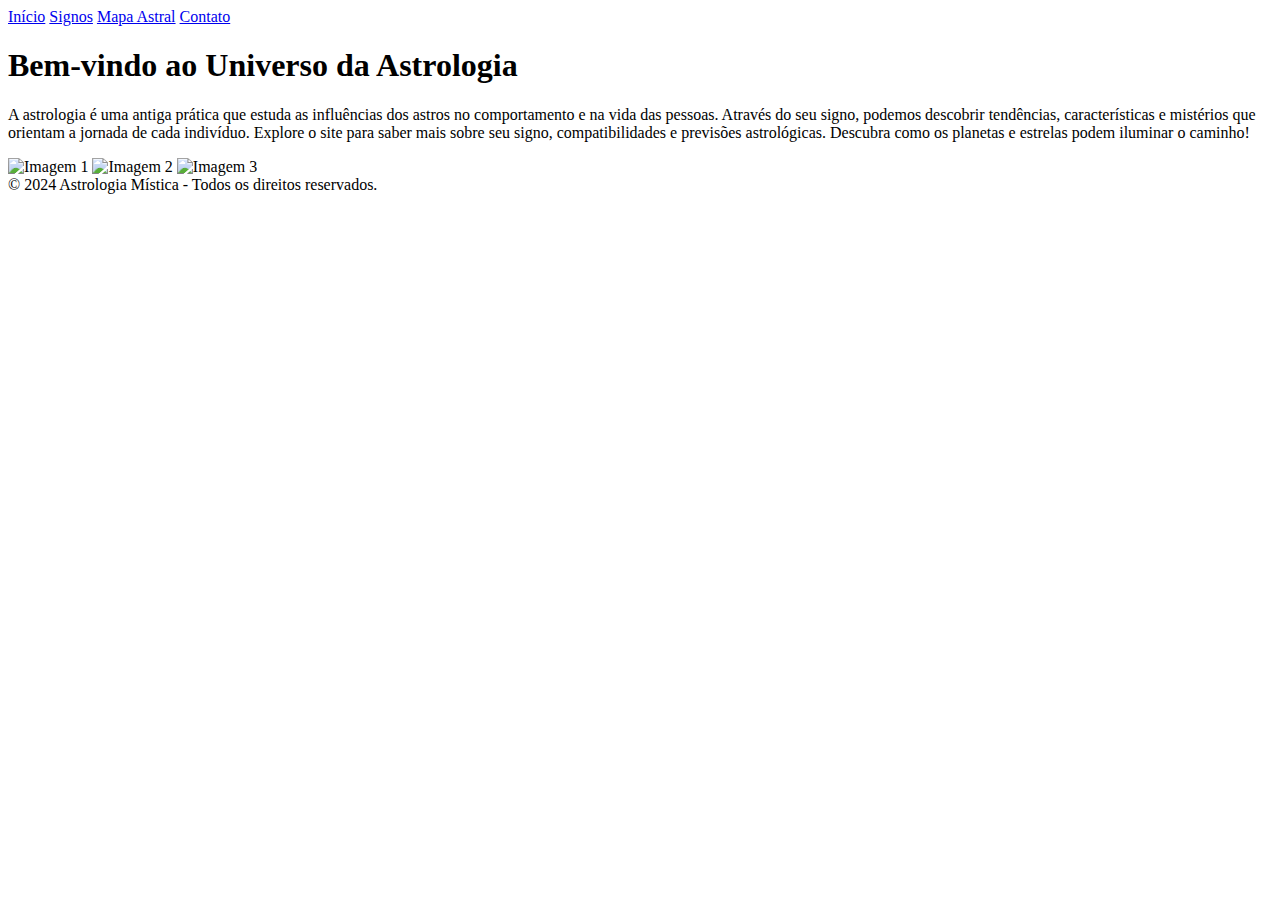
==== index.html @ 4b30da75 "adicionar primeira pag html" ====
<!DOCTYPE html>
<html lang="pt-br">
<head>
    <meta charset="UTF-8">
    <meta name="viewport" content="width=device-width, initial-scale=1.0">
    <title>Astrologia Mística</title>
    <link rel="stylesheet" href="style.css">
</head>
<body>

    <!-- Menu de navegação -->
    <nav>
        <a href="#inicio">Início</a>
        <a href="#signos">Signos</a>
        <a href="#mapa">Mapa Astral</a>
        <a href="#contato">Contato</a>
    </nav>

    <!-- Introdução -->
    <section class="intro" id="inicio">
        <h1>Bem-vindo ao Universo da Astrologia</h1>
        <p>
            A astrologia é uma antiga prática que estuda as influências dos astros no comportamento e na vida das pessoas.
            Através do seu signo, podemos descobrir tendências, características e mistérios que orientam a jornada de cada indivíduo.
            Explore o site para saber mais sobre seu signo, compatibilidades e previsões astrológicas. Descubra como os planetas
            e estrelas podem iluminar o caminho!
        </p>
    </section>
    <section class="image-gallery">
      <img src="path/to/image1.jpg" alt="Imagem 1">
      <img src="path/to/image2.jpg" alt="Imagem 2">
      <img src="path/to/image3.jpg" alt="Imagem 3">
  </section>

    <!-- Footer -->
    <footer>
        &copy; 2024 Astrologia Mística - Todos os direitos reservados.
    </footer>

    <script src="index.js"></script>
</body>
</html>
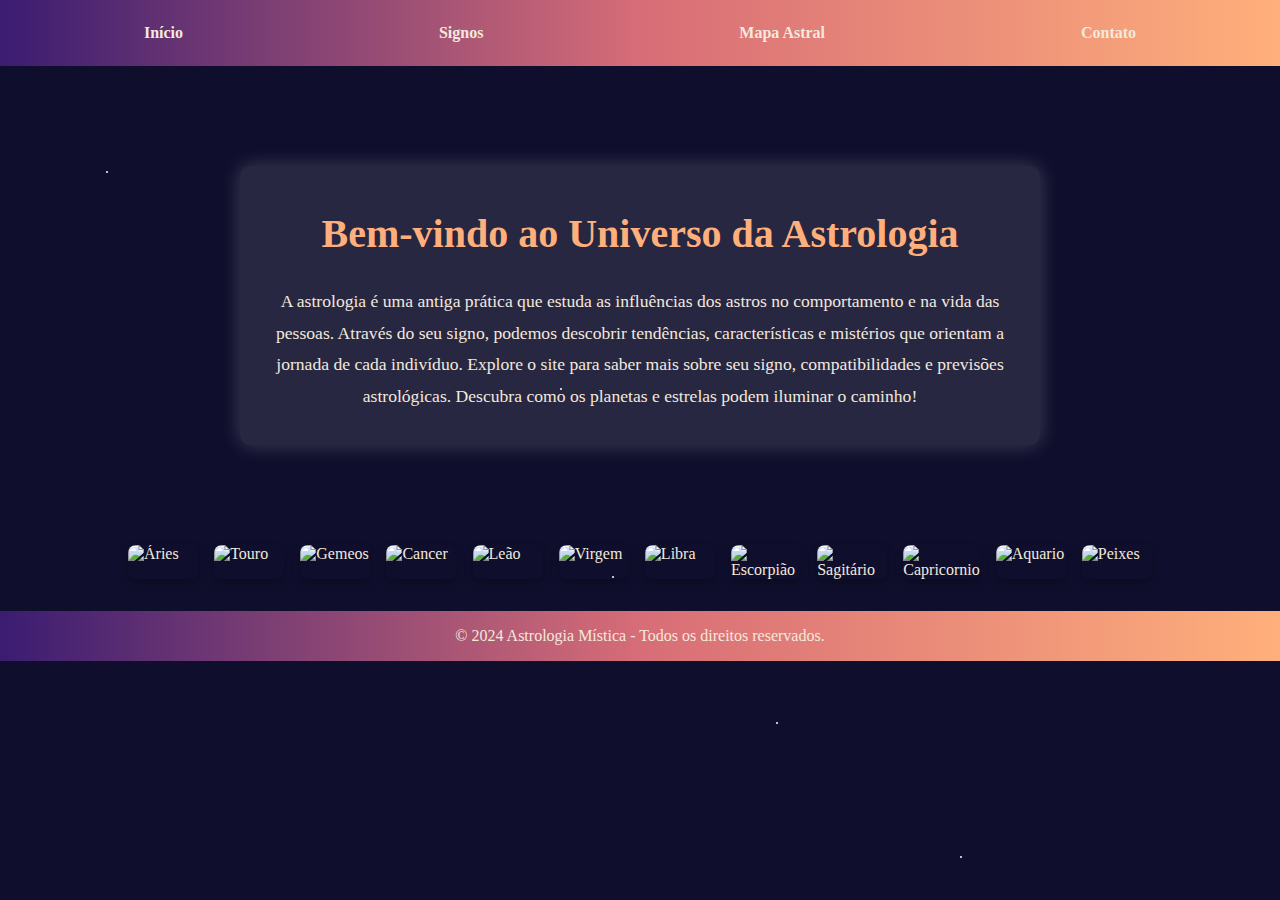
==== commit cf800802: "adicionar imagem dos signos" ====
--- a/index.html
+++ b/index.html
@@ -27,10 +27,20 @@
         </p>
     </section>
     <section class="image-gallery">
-      <img src="path/to/image1.jpg" alt="Imagem 1">
-      <img src="path/to/image2.jpg" alt="Imagem 2">
-      <img src="path/to/image3.jpg" alt="Imagem 3">
-  </section>
+      <img src="imagens_index/aries.jpeg" alt="Áries">
+      <img src="imagens_index/touro.jpeg" alt="Touro">
+      <img src="imagens_index/gemeos.jpeg" alt="Gemeos">
+      <img src="imagens_index/cancer.jpeg" alt="Cancer">
+      <img src="imagens_index/leao.jpeg" alt="Leão">
+      <img src="imagens_index/virgem.jpeg" alt="Virgem">
+      <img src="imagens_index/libra.jpeg" alt="Libra">
+      <img src="imagens_index/escorpião.jpeg" alt="Escorpião">
+      <img src="imagens_index/sagitario.jpeg" alt="Sagitário">
+      <img src="imagens_index/capricornio.jpg" alt="Capricornio">
+      <img src="imagens_index/aquario.jpeg" alt="Aquario">
+      <img src="imagens_index/peixes.jpeg" alt="Peixes">
+      
+    </section>
 
     <!-- Footer -->
     <footer>
--- a/style.css
+++ b/style.css
@@ -0,0 +1,106 @@
+/* Estilos básicos */
+* {
+  margin: 0;
+  padding: 0;
+  box-sizing: border-box;
+  font-family: 'Georgia', serif;
+}
+
+/* Fundo místico */
+body {
+  background: #0f0f2d;
+  color: #f3e9dc;
+  overflow-x: hidden;
+}
+
+/* Estrelas de fundo */
+.star {
+  position: absolute;
+  background-color: #fff;
+  border-radius: 50%;
+  width: 2px;
+  height: 2px;
+  animation: twinkle 3s infinite ease-in-out alternate;
+}
+
+@keyframes twinkle {
+  0% { opacity: 0.1; }
+  50% { opacity: 1; }
+  100% { opacity: 0.1; }
+}
+
+/* Estilo do menu */
+nav {
+  display: flex;
+  justify-content: space-around;
+  align-items: center;
+  padding: 1rem;
+  background: linear-gradient(to right, #3a1c71, #d76d77, #ffaf7b);
+  position: sticky;
+  top: 0;
+  z-index: 100;
+}
+
+nav a {
+  color: #f3e9dc;
+  text-decoration: none;
+  padding: 0.5rem 1rem;
+  font-weight: bold;
+}
+
+nav a:hover {
+  color: #ffaf7b;
+}
+
+/* Estilo da introdução */
+.intro {
+  text-align: center;
+  margin: 100px auto;
+  max-width: 800px;
+  line-height: 1.8;
+  padding: 2rem;
+  background: rgba(255, 255, 255, 0.1);
+  border-radius: 10px;
+  box-shadow: 0px 0px 20px rgba(255, 255, 255, 0.2);
+}
+
+.intro h1 {
+  font-size: 2.5rem;
+  color: #ffaf7b;
+  margin-bottom: 1rem;
+}
+
+.intro p {
+  font-size: 1.1rem;
+}
+
+/* Estilo do footer */
+footer {
+  text-align: center;
+  padding: 1rem;
+  background: linear-gradient(to right, #3a1c71, #d76d77, #ffaf7b);
+  color: #f3e9dc;
+  position: relative;
+  bottom: 0;
+  width: 100%;
+}
+/* Galeria de imagens lado a lado */
+.image-gallery {
+  display: flex;
+  justify-content: center;
+  gap: 1rem;
+  margin: 2rem auto;
+  max-width: 80%;
+}
+
+.image-gallery img {
+  width: 100%;
+  max-width: 200px;
+  border-radius: 8px;
+  box-shadow: 0 4px 8px rgba(0, 0, 0, 0.3);
+  transition: transform 0.3s;
+}
+
+.image-gallery img:hover {
+  transform: scale(1.05);
+}
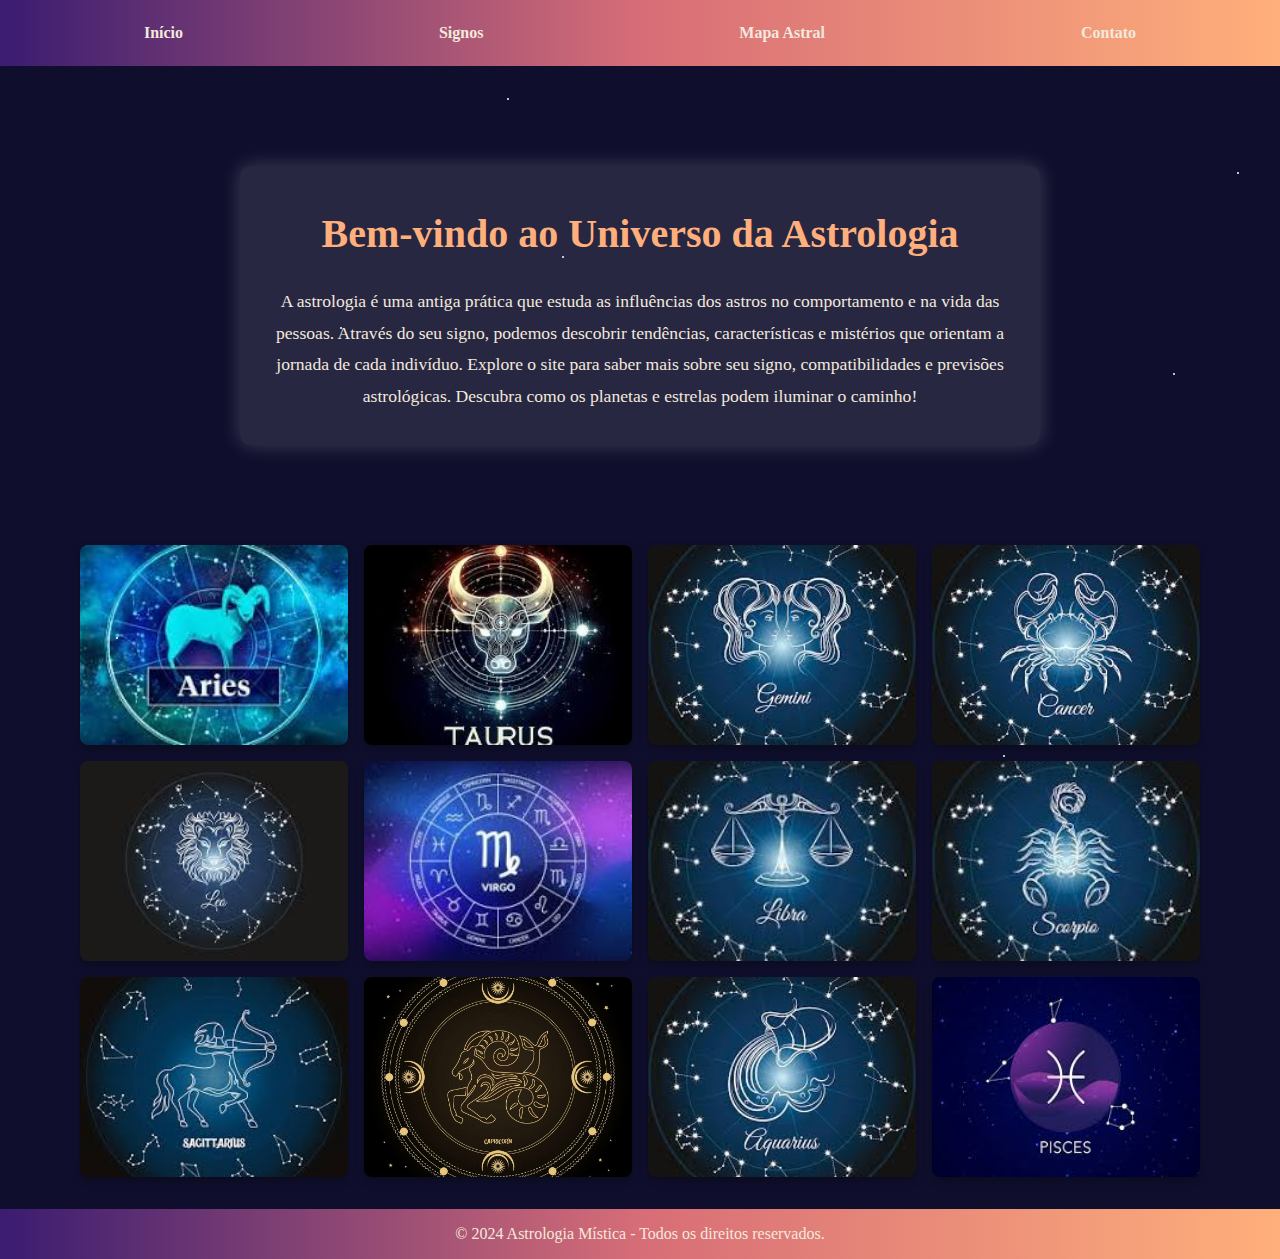
==== commit 917ff9cd: "vincular index.html ao signos.html" ====
--- a/index.html
+++ b/index.html
@@ -11,7 +11,7 @@
     <!-- Menu de navegação -->
     <nav>
         <a href="#inicio">Início</a>
-        <a href="#signos">Signos</a>
+        <a href="signos.html">Signos</a>
         <a href="#mapa">Mapa Astral</a>
         <a href="#contato">Contato</a>
     </nav>
--- a/style.css
+++ b/style.css
@@ -84,18 +84,20 @@
   bottom: 0;
   width: 100%;
 }
-/* Galeria de imagens lado a lado */
+/* Galeria de imagens com layout de grade uniforme */
 .image-gallery {
-  display: flex;
-  justify-content: center;
+  display: grid;
+  grid-template-columns: repeat(4, 1fr); /* 4 imagens por linha */
   gap: 1rem;
   margin: 2rem auto;
-  max-width: 80%;
+  max-width: 90%;
+  padding: 0 1rem;
 }
 
 .image-gallery img {
   width: 100%;
-  max-width: 200px;
+  height: 200px; /* Altura fixa para uniformidade */
+  object-fit: cover; /* Ajusta a imagem para preencher o contêiner */
   border-radius: 8px;
   box-shadow: 0 4px 8px rgba(0, 0, 0, 0.3);
   transition: transform 0.3s;
@@ -104,3 +106,22 @@
 .image-gallery img:hover {
   transform: scale(1.05);
 }
+
+/* Estilos responsivos para dispositivos menores */
+@media (max-width: 1024px) {
+  .image-gallery {
+      grid-template-columns: repeat(3, 1fr); /* 3 imagens por linha em telas médias */
+  }
+}
+
+@media (max-width: 768px) {
+  .image-gallery {
+      grid-template-columns: repeat(2, 1fr); /* 2 imagens por linha em telas menores */
+  }
+}
+
+@media (max-width: 480px) {
+  .image-gallery {
+      grid-template-columns: 1fr; /* 1 imagem por linha em dispositivos muito pequenos */
+  }
+}
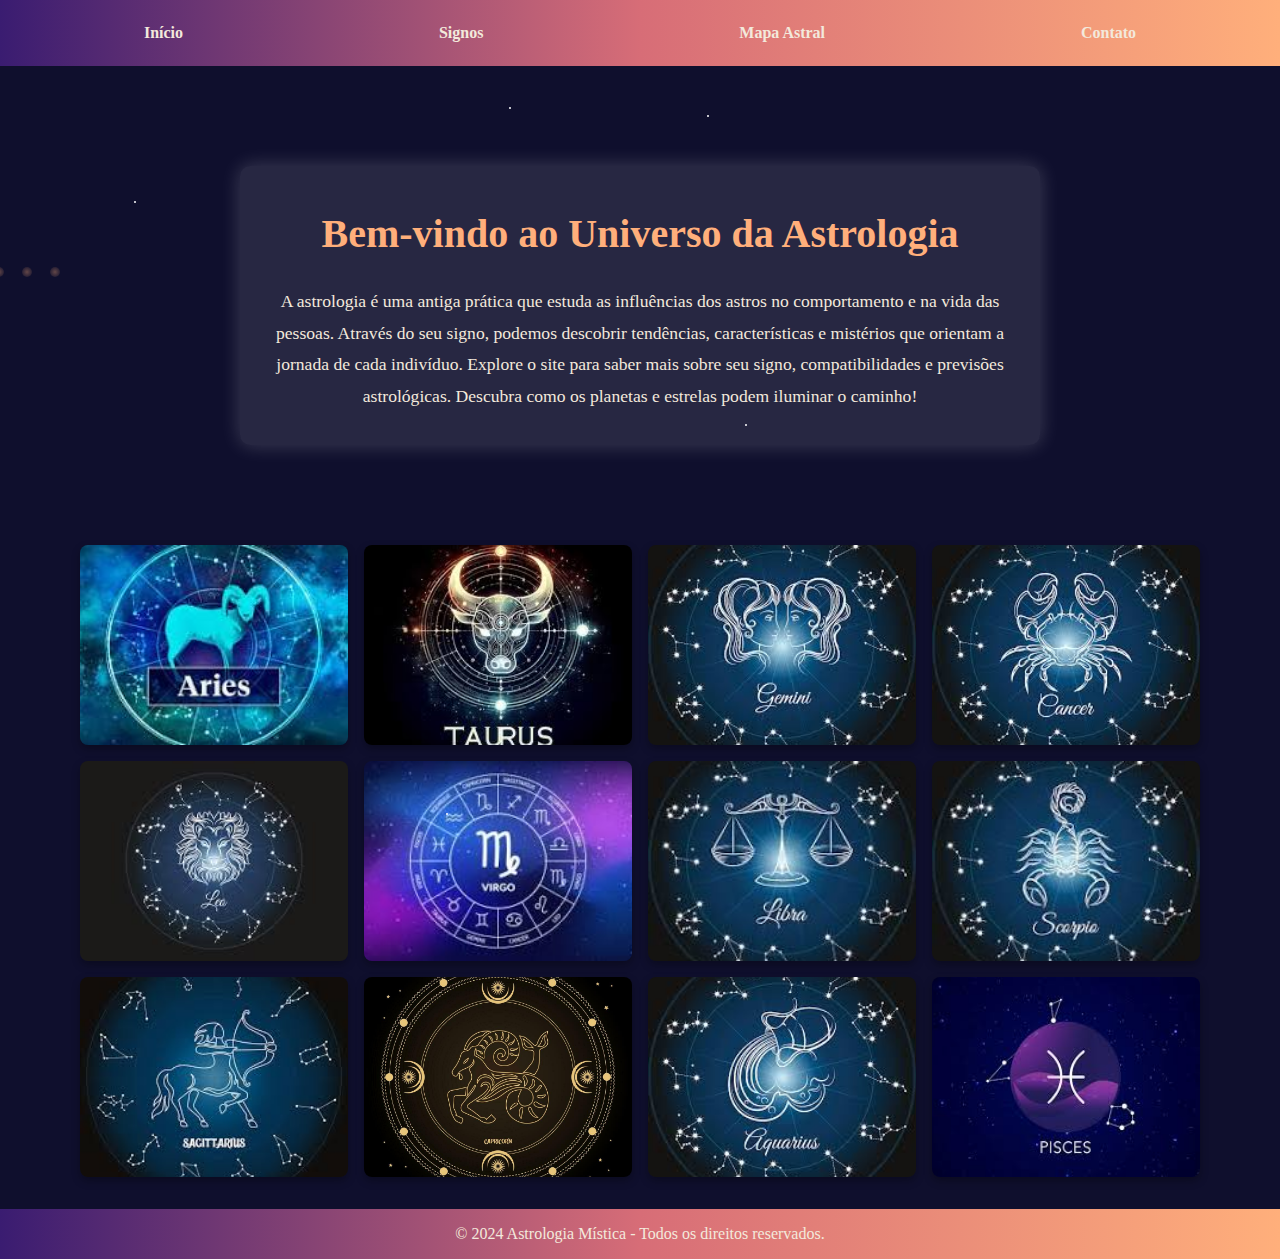
==== commit f390b43a: "vincular a pag do mapaastral no nav bar" ====
--- a/index.html
+++ b/index.html
@@ -12,7 +12,7 @@
     <nav>
         <a href="#inicio">Início</a>
         <a href="signos.html">Signos</a>
-        <a href="#mapa">Mapa Astral</a>
+        <a href="mapaastral.html">Mapa Astral</a>
         <a href="#contato">Contato</a>
     </nav>
 
--- a/style.css
+++ b/style.css
@@ -125,3 +125,55 @@
       grid-template-columns: 1fr; /* 1 imagem por linha em dispositivos muito pequenos */
   }
 }
+
+/* Centralizar a seção dos signos */
+.signos-section {
+  max-width: 90%;
+  margin: 0 auto;  /* Centraliza horizontalmente */
+  text-align: center;
+  padding-top: 2rem; /* Espaço superior para centralizar verticalmente */
+}
+
+/* Estilo de cada signo */
+.signo {
+  display: flex;
+  flex-direction: column;
+  align-items: center;  /* Centraliza o conteúdo de cada signo */
+  padding: 1rem;
+  border: 1px solid rgba(255, 255, 255, 0.2);
+  border-radius: 10px;
+  box-shadow: 0 4px 8px rgba(0, 0, 0, 0.3);
+  margin: 1rem auto;
+  max-width: 250px;  /* Define uma largura máxima para centralizar cada signo */
+  transition: transform 0.3s;
+}
+
+.signo img {
+  width: 100%;
+  height: 150px;
+  object-fit: cover;
+  border-radius: 8px;
+}
+/* Estilo do cometa */
+.cometa {
+  position: fixed;
+  width: 20px;
+  height: 20px;
+  border-radius: 50%;
+  background: radial-gradient(circle at 30% 30%, #ffffff, #ffffff 40%, #ffaf7b 60%, rgba(255, 175, 123, 0));
+  box-shadow: -30px -10px 20px rgba(255, 175, 123, 0.7); /* Cauda do cometa */
+  transform: rotate(45deg); /* Inclinação da cauda */
+  z-index: 100;
+}
+
+/* Estilo da cauda */
+.cauda {
+  position: fixed;
+  width: 10px;
+  height: 10px;
+  border-radius: 50%;
+  background: radial-gradient(circle, rgba(255, 175, 123, 0.5), transparent);
+  opacity: 0.7;
+  transition: opacity 0.5s ease-out, transform 0.5s ease-out;
+  z-index: 99;
+}
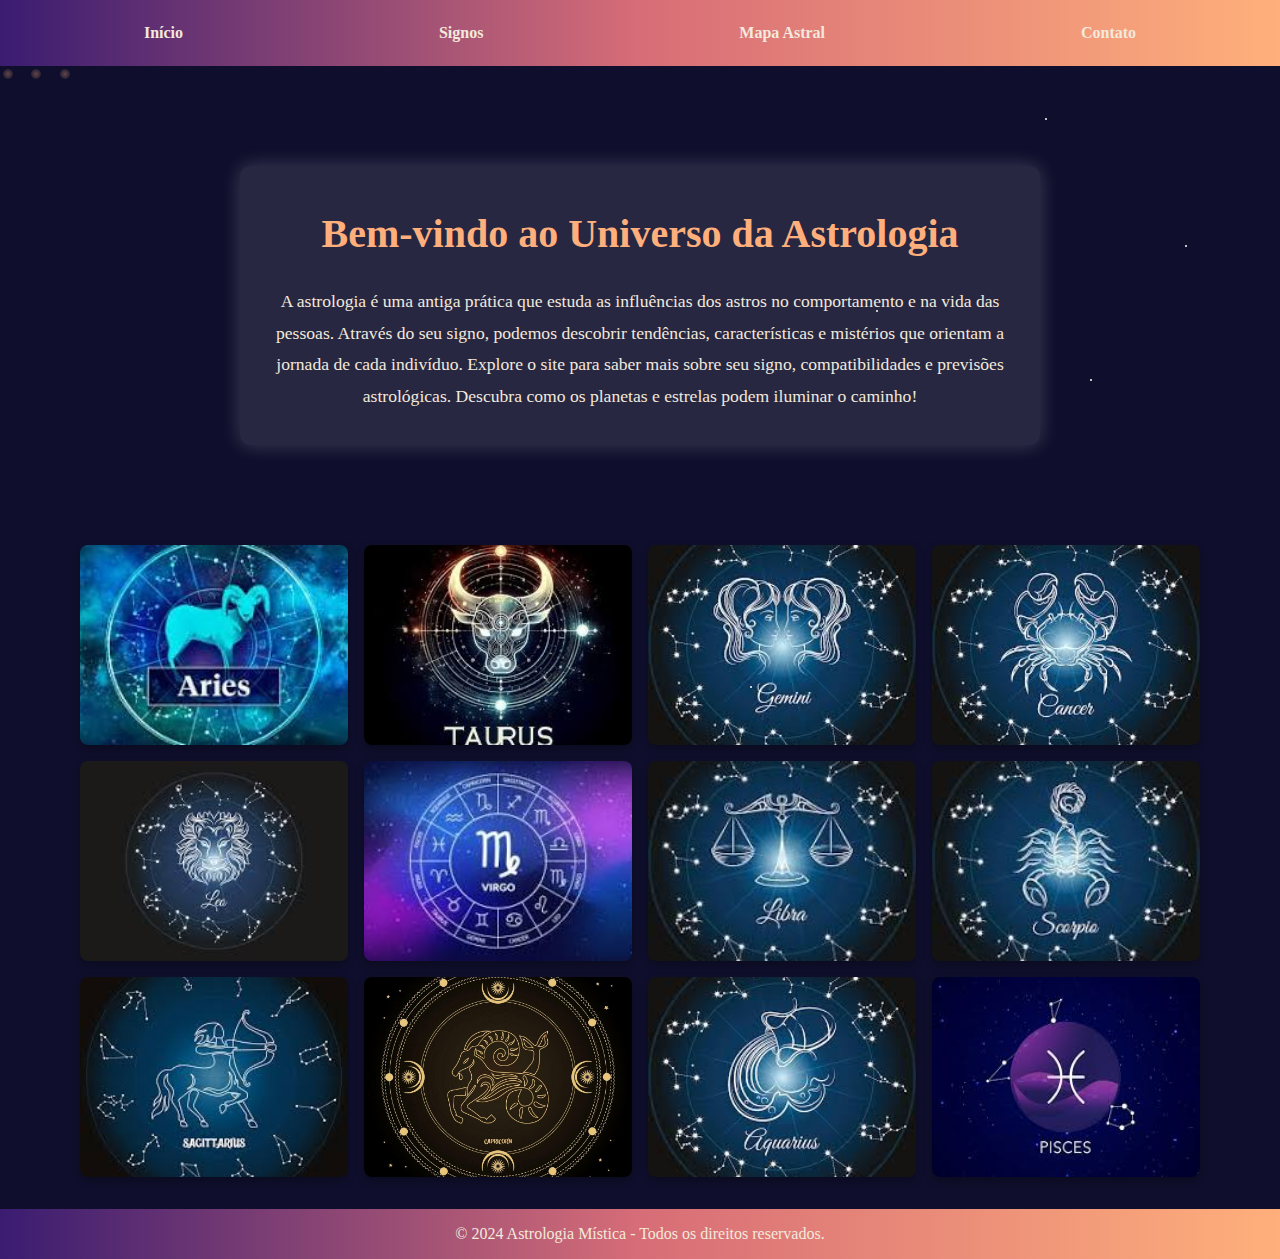
==== commit 2e0d2fdc: "vincular signos.html no nav bar" ====
--- a/index.html
+++ b/index.html
@@ -13,7 +13,7 @@
         <a href="#inicio">Início</a>
         <a href="signos.html">Signos</a>
         <a href="mapaastral.html">Mapa Astral</a>
-        <a href="#contato">Contato</a>
+        <a href="contato.html">Contato</a>
     </nav>
 
     <!-- Introdução -->
--- a/style.css
+++ b/style.css
@@ -11,6 +11,9 @@
   background: #0f0f2d;
   color: #f3e9dc;
   overflow-x: hidden;
+}
+h1 {
+  text-align: center;
 }
 
 /* Estrelas de fundo */
@@ -130,7 +133,7 @@
 .signos-section {
   max-width: 90%;
   margin: 0 auto;  /* Centraliza horizontalmente */
-  text-align: center;
+  text-align: justify;
   padding-top: 2rem; /* Espaço superior para centralizar verticalmente */
 }
 
@@ -177,3 +180,100 @@
   transition: opacity 0.5s ease-out, transform 0.5s ease-out;
   z-index: 99;
 }
+
+
+
+/* Mapa Astral */
+.mapa-astral-section {
+  text-align: center;
+  padding: 2rem 0;
+  max-width: 90%;
+  margin: 0 auto;
+}
+
+.mapa-signos {
+  display: flex;
+  flex-wrap: wrap;
+  justify-content: center;
+  gap: 20px;
+}
+
+.mapa-signo {
+  width: 250px;
+  padding: 1rem;
+  background: rgba(255, 255, 255, 0.1);
+  border: 1px solid rgba(255, 255, 255, 0.2);
+  border-radius: 8px;
+  box-shadow: 0 4px 8px rgba(0, 0, 0, 0.2);
+  transition: transform 0.3s, box-shadow 0.3s;
+}
+
+/* Estilo básico para a seção do mapa astral */
+.mapa-astral-container {
+  display: flex;
+  flex-wrap: wrap;
+  justify-content: center;
+  gap: 16px; /* Espaçamento entre as imagens */
+  padding: 20px;
+}
+
+/* Estilo para cada imagem no mapa astral */
+.mapa-astral-container img {
+  width: 150px;  /* Define uma largura fixa para as imagens */
+  height: 150px; /* Define uma altura fixa para manter proporções */
+  object-fit: cover; /* Ajusta a imagem para cobrir a área definida */
+  border-radius: 12px; /* Bordas arredondadas para um visual uniforme */
+  box-shadow: 0 4px 8px rgba(0, 0, 0, 0.2); /* Sombra leve para destaque */
+  transition: transform 0.3s ease; /* Animação ao passar o mouse */
+}
+
+/* Efeito de hover para ampliar a imagem */
+.mapa-astral-container img:hover {
+  transform: scale(1.05); /* Aumenta ligeiramente a imagem no hover */
+}
+
+/* Estilo responsivo para telas menores */
+@media (max-width: 600px) {
+  .mapa-astral-container img {
+      width: 100px;  /* Ajusta o tamanho das imagens para telas pequenas */
+      height: 100px;
+  }
+}
+
+
+.mapa-signo:hover {
+  transform: scale(1.05);
+  box-shadow: 0 6px 12px rgba(0, 0, 0, 0.3);
+}
+
+/* Estilo para as imagens dos signos */
+.mapa-signo img {
+  width: 100%;
+  height: auto;
+  border-radius: 10px;
+  margin-bottom: 10px;
+  transition: transform 0.3s, box-shadow 0.3s;
+}
+
+.mapa-signo img:hover {
+  transform: scale(1.03);
+  box-shadow: 0 4px 8px rgba(255, 175, 123, 0.5);
+}
+
+.mapa-astral-form {
+  text-align: center;
+  max-width: 400px;
+  margin: 20px auto;
+  padding: 20px;
+  background: rgba(255, 255, 255, 0.1);
+  border-radius: 10px;
+  box-shadow: 0 4px 8px rgba(0, 0, 0, 0.2);
+}
+
+#resultadoMapaAstral {
+  margin-top: 20px;
+  padding: 15px;
+  background: rgba(255, 255, 255, 0.15);
+  border-radius: 8px;
+  box-shadow: 0 4px 8px rgba(0, 0, 0, 0.1);
+}
